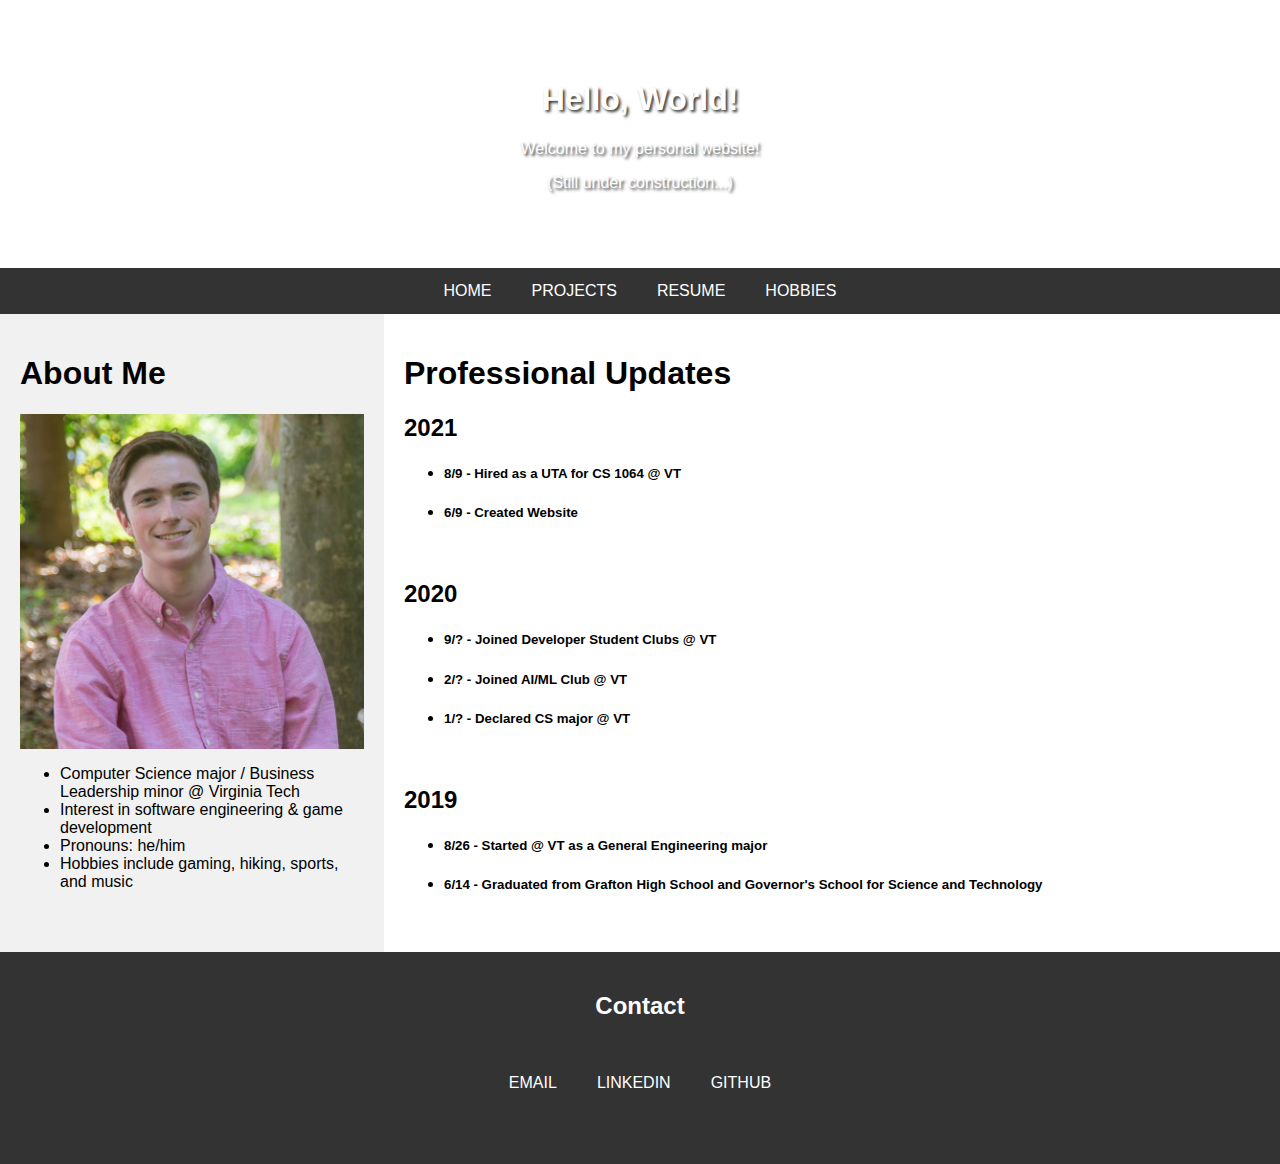
==== index.html @ 87d1e607 "updated projects page, reorganized media" ====
<!DOCTYPE html>
<html  lang="en">
<!--
    <head>
        Required meta tags
        <meta charset="utf-8">
        <meta name="viewport" content="width=device-width, initial-scale=1">
    
        Bootstrap CSS 
        <link href="https://cdn.jsdelivr.net/npm/bootstrap@5.0.1/dist/css/bootstrap.min.css" rel="stylesheet" integrity="sha384-+0n0xVW2eSR5OomGNYDnhzAbDsOXxcvSN1TPprVMTNDbiYZCxYbOOl7+AMvyTG2x" crossorigin="anonymous">
        

        <title>Welcome - Tim Asher</title>
    </head>

    <body style="text-align: center; align-content: center;">
        <h1>Hello World</h1>
        <p>I'm hosted with GitHub Pages.<br>yuh</p>
        <p>yeet</p>
        <br>
        <br>
        <h2 style="color:darkorange;">Page Under Construction</h2>
        <img src="construction.jpg" alt="Construction worker with stop sign">
        <p>gonna make it look better later obv</p>
        <br>
        <button onclick="document.location='projects.html'">Projects</button>
        <button onclick="document.location='resume.html'">Resume</button>
        <button onclick="document.location='hobbies.html'">Hobbies</button>
        <br>
        <h1>Welcome!</h1>
        <br>
        <img src="tim.jpg" alt="A flattering picture of Tim" width="270" height="480">
        <h2>About Me</h2>
        <p>idk i think im pretty cool</p>
        <br>
        <h4>Contact</h4>
        <a href="mailto:ashertim@vt.edu" target="_blank">Email</a>
        <a href="https://www.linkedin.com/in/tim-asher-398661160/" target="_blank">LinkedIn</a>
        <a href="https://github.com/ashertim" target="_blank">GitHub</a>
        
        <br>
        <br>
        <h2>Updates</h2>
        <h4>2021</h4>
        <ul>
            <li>6/9/21 - Created website</li>
        </ul>
        <h4>2020</h4>
        <ul>
            <li>9/20 - Joined Developer Student Clubs @ VT</li>
            <li>2/20 - Joined AI/ML Club @ VT</li>
            <li>1/20 - Declared CS major @ VT</li>
        </ul>
        <h4>2019</h4>
        <ul>
            <li>8/19 - Started @ VT as a General Engineering major</li>
            <li>6/19 - Graduated from Grafton High School and Governor's School for Science and Technology</li>
        </ul>
    </body>
-->

    <head>
        <title>Tim Asher</title>
        <meta charset="UTF-8">
        <meta name="viewport" content="width=device-width, initial-scale=1">
        <style>
            * {
              box-sizing: border-box;
            }
    
            /* Style the body */
            body {
              font-family: Arial;
              margin: 0;
            }

            /* Header/logo Title */
            .header {
              padding: 60px;
              text-align: center;
              background: url("media/home/tim_header.jpg");
              background-position-y: 35%;
              background-size: cover;
              color:white;
              text-shadow: 2px 2px 3px #333;
            }
    
            /* Style the top navigation bar */
            .navbar {
              display: flex;
              background-color: #333;
              justify-content: center;
            }
    
            /* Style the navigation bar links */
            .navbar a {
              color: white;
              padding: 14px 20px;
              text-decoration: none;
              text-align: center;
            }
    
            /* Change color on hover */
            .navbar a:hover {
              background-color: #ddd;
              color: black;
            }
    
            /* Column container */
            .row {  
              display: flex;
              flex-wrap: wrap;
            }
    
            /* Create two unequal columns that sits next to each other */
            /* Sidebar/left column */
            .side {
              flex: 30%;
              background-color: #f1f1f1;
              padding: 20px;
            }
    
            /* Main column */
            .main {
              flex: 70%;
              background-color: white;
              padding: 20px;
            }
    
            /* Fake image, just for this example */
            .fakeimg {
              background-color: #aaa;
              width: 100%;
              padding: 20px;
            }

            /* Image of me for about section */
            .about-img {
              background: url("media/home/tim_about.jpg");
              background-size: cover;
              width: 100%;
              height: 335px;
              padding: 20px;
            }
    
            /* Footer */
            .footer {
              display: flex;
              padding: 20px;
              text-align: center;
              background: #333;
              color: white;
              justify-content: center;
            }
    
            /* Responsive layout - when the screen is less than 700px wide, make the two columns stack on top of each other instead of next to each other */
            @media screen and (max-width: 700px) {
              .row, .navbar {   
                flex-direction: column;
              }
            }
        </style>
    </head>
    
    <body>
    
        <!-- Header -->
        <div class="header">
            <h1>Hello, World!</h1>
            <p>Welcome to my personal website!</p>
            <p>(Still under construction...)</p>
        </div>
    
        <!-- Navigation Bar -->
        <div class="navbar">
            <a href="https://ashertim.github.io/">HOME</a>
            <a href="https://ashertim.github.io/projects/">PROJECTS</a>
            <a href="https://ashertim.github.io/resume/">RESUME</a>
            <a href="https://ashertim.github.io/hobbies/">HOBBIES</a>
        </div>
    
        <!-- The flexible grid (content) -->
        <div class="row">
            <div class="side">
                <h1>About Me</h1>
                <div class="about-img"></div>
                <ul>
                  <li>Computer Science major / Business Leadership minor @ Virginia Tech</li>
                  <li>Interest in software engineering & game development</li>
                  <li>Pronouns: he/him</li>
                  <li>Hobbies include gaming, hiking, sports, and music</li>
                </ul>
            </div>
            <div class="main">
                <h1>Professional Updates</h1>

                <h2>2021</h2>
                <ul>
                  <li><h5>8/9 - Hired as a UTA for CS 1064 @ VT</h5></li>
                  <li><h5>6/9 - Created Website</h5></li>
                </ul>
                <br>

                <h2>2020</h2>
                <ul>
                  <li><h5>9/? - Joined Developer Student Clubs @ VT</h5></li>
                  <li><h5>2/? - Joined AI/ML Club @ VT</h5></li>
                  <li><h5>1/? - Declared CS major @ VT</h5></li>
                </ul>
                <br>

                <h2>2019</h2>
                <ul>
                  <li><h5>8/26 - Started @ VT as a General Engineering major</h5></li>
                  <li><h5>6/14 - Graduated from Grafton High School and Governor's School for Science and Technology</h5></li>
                </ul>
                <br>
                

            </div>
        </div>
        
        <!-- Footer -->
        <div class="footer">
            <h2>Contact</h2>
        </div>

        <div class="navbar">
          <a href="mailto:ashertim@vt.edu">EMAIL</a>
          <a href="https://www.linkedin.com/in/tim-asher-398661160/">LINKEDIN</a>
          <a href="https://github.com/ashertim">GITHUB</a>
        </div>
        
        <div class="footer">
          <br>
        </div>
    </body>

</html>
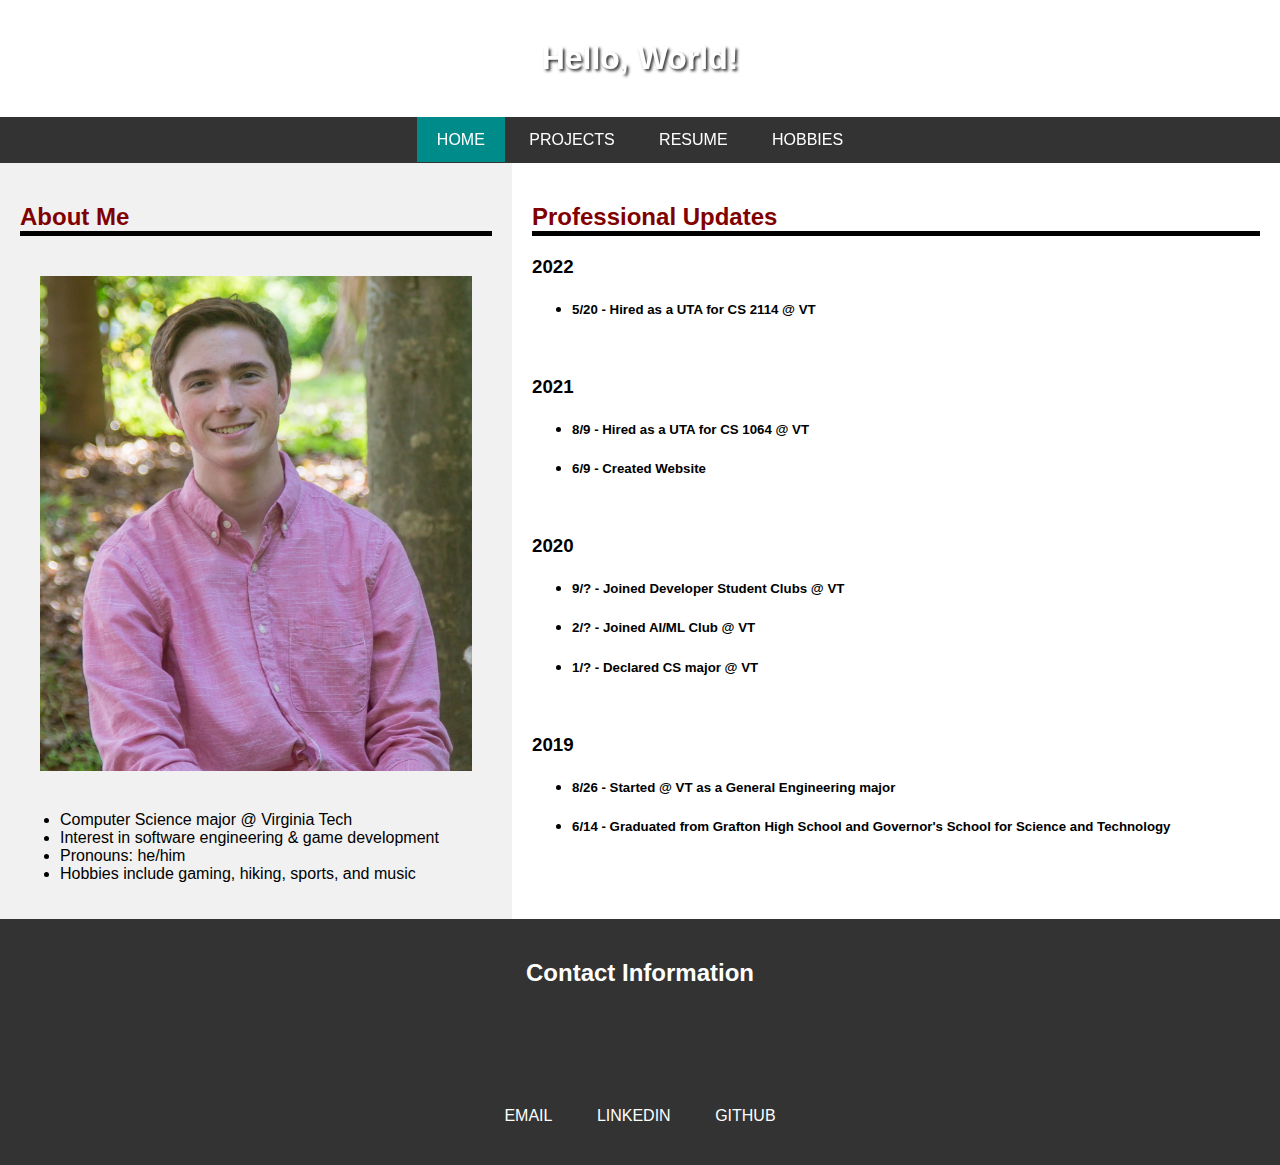
==== commit 16da2eff: "transitioned whole site to same style" ====
--- a/index.html
+++ b/index.html
@@ -1,239 +1,83 @@
 <!DOCTYPE html>
 <html  lang="en">
-<!--
+
     <head>
-        Required meta tags
-        <meta charset="utf-8">
-        <meta name="viewport" content="width=device-width, initial-scale=1">
-    
-        Bootstrap CSS 
-        <link href="https://cdn.jsdelivr.net/npm/bootstrap@5.0.1/dist/css/bootstrap.min.css" rel="stylesheet" integrity="sha384-+0n0xVW2eSR5OomGNYDnhzAbDsOXxcvSN1TPprVMTNDbiYZCxYbOOl7+AMvyTG2x" crossorigin="anonymous">
-        
-
-        <title>Welcome - Tim Asher</title>
+      <meta charset="utf-8">
+      <title>Tim Asher</title>
+      <link rel="stylesheet" href="./media/style.css">
     </head>
 
-    <body style="text-align: center; align-content: center;">
-        <h1>Hello World</h1>
-        <p>I'm hosted with GitHub Pages.<br>yuh</p>
-        <p>yeet</p>
-        <br>
-        <br>
-        <h2 style="color:darkorange;">Page Under Construction</h2>
-        <img src="construction.jpg" alt="Construction worker with stop sign">
-        <p>gonna make it look better later obv</p>
-        <br>
-        <button onclick="document.location='projects.html'">Projects</button>
-        <button onclick="document.location='resume.html'">Resume</button>
-        <button onclick="document.location='hobbies.html'">Hobbies</button>
-        <br>
-        <h1>Welcome!</h1>
-        <br>
-        <img src="tim.jpg" alt="A flattering picture of Tim" width="270" height="480">
-        <h2>About Me</h2>
-        <p>idk i think im pretty cool</p>
-        <br>
-        <h4>Contact</h4>
-        <a href="mailto:ashertim@vt.edu" target="_blank">Email</a>
-        <a href="https://www.linkedin.com/in/tim-asher-398661160/" target="_blank">LinkedIn</a>
-        <a href="https://github.com/ashertim" target="_blank">GitHub</a>
-        
-        <br>
-        <br>
-        <h2>Updates</h2>
-        <h4>2021</h4>
-        <ul>
-            <li>6/9/21 - Created website</li>
-        </ul>
-        <h4>2020</h4>
-        <ul>
-            <li>9/20 - Joined Developer Student Clubs @ VT</li>
-            <li>2/20 - Joined AI/ML Club @ VT</li>
-            <li>1/20 - Declared CS major @ VT</li>
-        </ul>
-        <h4>2019</h4>
-        <ul>
-            <li>8/19 - Started @ VT as a General Engineering major</li>
-            <li>6/19 - Graduated from Grafton High School and Governor's School for Science and Technology</li>
-        </ul>
-    </body>
--->
+    <body>
+      <div id="page-banner" class="banner" style="background:url('./media/home/tim_header.jpg');">
+          <h1 class="page-header">Hello, World!</h1>
+          <!-- <p class="page-header">Welcome to my personal website!</p> -->
+          <!-- <img src="./prof-photo.png" width="190" height="290"> -->
+          <!--Page nav-->
+          <nav class="navbar">
+              <a id="home-link" href="https://ashertim.github.io/">HOME</a>
+              <a href="https://ashertim.github.io/projects/">PROJECTS</a>
+              <a href="https://ashertim.github.io/resume/">RESUME</a>
+              <a href="https://ashertim.github.io/hobbies/">HOBBIES</a>
+          </nav>
+      </div>
 
-    <head>
-        <title>Tim Asher</title>
-        <meta charset="UTF-8">
-        <meta name="viewport" content="width=device-width, initial-scale=1">
-        <style>
-            * {
-              box-sizing: border-box;
-            }
-    
-            /* Style the body */
-            body {
-              font-family: Arial;
-              margin: 0;
-            }
-
-            /* Header/logo Title */
-            .header {
-              padding: 60px;
-              text-align: center;
-              background: url("media/home/tim_header.jpg");
-              background-position-y: 35%;
-              background-size: cover;
-              color:white;
-              text-shadow: 2px 2px 3px #333;
-            }
-    
-            /* Style the top navigation bar */
-            .navbar {
-              display: flex;
-              background-color: #333;
-              justify-content: center;
-            }
-    
-            /* Style the navigation bar links */
-            .navbar a {
-              color: white;
-              padding: 14px 20px;
-              text-decoration: none;
-              text-align: center;
-            }
-    
-            /* Change color on hover */
-            .navbar a:hover {
-              background-color: #ddd;
-              color: black;
-            }
-    
-            /* Column container */
-            .row {  
-              display: flex;
-              flex-wrap: wrap;
-            }
-    
-            /* Create two unequal columns that sits next to each other */
-            /* Sidebar/left column */
-            .side {
-              flex: 30%;
-              background-color: #f1f1f1;
-              padding: 20px;
-            }
-    
-            /* Main column */
-            .main {
-              flex: 70%;
-              background-color: white;
-              padding: 20px;
-            }
-    
-            /* Fake image, just for this example */
-            .fakeimg {
-              background-color: #aaa;
-              width: 100%;
-              padding: 20px;
-            }
-
-            /* Image of me for about section */
-            .about-img {
-              background: url("media/home/tim_about.jpg");
-              background-size: cover;
-              width: 100%;
-              height: 335px;
-              padding: 20px;
-            }
-    
-            /* Footer */
-            .footer {
-              display: flex;
-              padding: 20px;
-              text-align: center;
-              background: #333;
-              color: white;
-              justify-content: center;
-            }
-    
-            /* Responsive layout - when the screen is less than 700px wide, make the two columns stack on top of each other instead of next to each other */
-            @media screen and (max-width: 700px) {
-              .row, .navbar {   
-                flex-direction: column;
-              }
-            }
-        </style>
-    </head>
-    
-    <body>
-    
-        <!-- Header -->
-        <div class="header">
-            <h1>Hello, World!</h1>
-            <p>Welcome to my personal website!</p>
-            <p>(Still under construction...)</p>
-        </div>
-    
-        <!-- Navigation Bar -->
-        <div class="navbar">
-            <a href="https://ashertim.github.io/">HOME</a>
-            <a href="https://ashertim.github.io/projects/">PROJECTS</a>
-            <a href="https://ashertim.github.io/resume/">RESUME</a>
-            <a href="https://ashertim.github.io/hobbies/">HOBBIES</a>
-        </div>
-    
-        <!-- The flexible grid (content) -->
-        <div class="row">
-            <div class="side">
-                <h1>About Me</h1>
-                <div class="about-img"></div>
-                <ul>
-                  <li>Computer Science major / Business Leadership minor @ Virginia Tech</li>
+      <div class="page-main">
+          <div class="side-bar">
+              <h2>About Me</h2>
+              <img id="profile-img" src="./media/home/tim_about.jpg">
+              <ul>
+                  <li>Computer Science major @ Virginia Tech</li>
                   <li>Interest in software engineering & game development</li>
                   <li>Pronouns: he/him</li>
                   <li>Hobbies include gaming, hiking, sports, and music</li>
+              </ul>
+          </div>
+
+          <div class="main-section">
+            <h2>Professional Updates</h2>
+
+            <h3>2022</h3>
+                <ul>
+                  <li><h5>5/20 - Hired as a UTA for CS 2114 @ VT</h5></li>
                 </ul>
-            </div>
-            <div class="main">
-                <h1>Professional Updates</h1>
+            <br>
 
-                <h2>2021</h2>
+            <h3>2021</h3>
                 <ul>
                   <li><h5>8/9 - Hired as a UTA for CS 1064 @ VT</h5></li>
                   <li><h5>6/9 - Created Website</h5></li>
                 </ul>
-                <br>
+            <br>
 
-                <h2>2020</h2>
+            <h3>2020</h3>
                 <ul>
                   <li><h5>9/? - Joined Developer Student Clubs @ VT</h5></li>
                   <li><h5>2/? - Joined AI/ML Club @ VT</h5></li>
                   <li><h5>1/? - Declared CS major @ VT</h5></li>
                 </ul>
-                <br>
+            <br>
 
-                <h2>2019</h2>
+            <h3>2019</h3>
                 <ul>
                   <li><h5>8/26 - Started @ VT as a General Engineering major</h5></li>
                   <li><h5>6/14 - Graduated from Grafton High School and Governor's School for Science and Technology</h5></li>
                 </ul>
-                <br>
-                
 
-            </div>
-        </div>
-        
-        <!-- Footer -->
-        <div class="footer">
-            <h2>Contact</h2>
-        </div>
+          </div>
+      </div>
 
-        <div class="navbar">
-          <a href="mailto:ashertim@vt.edu">EMAIL</a>
-          <a href="https://www.linkedin.com/in/tim-asher-398661160/">LINKEDIN</a>
-          <a href="https://github.com/ashertim">GITHUB</a>
-        </div>
-        
-        <div class="footer">
-          <br>
-        </div>
+      <div class="page-footer">
+          <section id="contact-info" class="resume-section">
+              <!--This section edited from Luke Gusukuma's demo CV-->
+              <h2 class="section-header">Contact Information</h2>
+              
+              <nav id="footer-navbar" class="navbar">
+                  <a href="mailto:ashertim@vt.edu">EMAIL</a>
+                  <a href="https://linkedin.com/in/ashertim">LINKEDIN</a>
+                  <a href="https://github.com/ashertim">GITHUB</a>
+              </nav>
+          </section>
+      </div>
     </body>
 
 </html>--- a/media/style.css
+++ b/media/style.css
@@ -0,0 +1,155 @@
+/* Tim Asher - CS3744 Project 2: CSS */
+
+  /* Set box-sizing property for all selectors */
+* {
+    box-sizing: border-box;
+  }
+
+  /* Style the body */
+  body {
+    font-family: Arial;
+    margin: 0;
+  }
+
+  /* Style top banner - set it to "stick" when scrolling */
+  .banner {
+    position: sticky;
+    position: -webkit-sticky;
+    top: 0;
+    /* background: url("./media/home/tim_header.jpg"); */
+  }
+
+  /* Header formatting */
+  .page-header {
+    padding: 40px;
+    text-align: center;
+    margin:0px;
+    color:white;
+    text-shadow: 2px 2px 3px #333;
+  }
+
+  /* Account for page banner when using anchor links
+     Credit: https://stackoverflow.com/questions/4086107/fixed-page-header-overlaps-in-page-anchors
+   */
+  :target::before {
+    content: "";
+    display: block;
+    height: 155px; /* fixed header height*/
+    margin: -155px 0 0; /* negative fixed header height */
+  }
+
+  /* Navbar design inspired by W3Schools Design
+     https://www.w3schools.com/css/tryit.asp?filename=trycss_website_layout_blog */
+     
+  /* Style the top navigation bar */
+  .navbar {
+    padding: 14px;
+    background-color: #333;
+    text-align: center;
+    justify-content: center;
+  }
+
+  /* Style the navigation bar links */
+  .navbar a {
+    color: white;
+    padding: 14px 20px;
+    text-decoration: none;
+    text-align: center;
+  }
+
+  /* Change navigation link color on hover */
+  .navbar a:hover {
+    background-color: #ddd;
+    color: black;
+  }
+
+  /* Style link to GitPages home - different from
+     other links since it links to a separate page */
+  #home-link {
+    background-color: darkcyan;
+    color:white;
+  }
+
+  /* Style section headers to make them pop, add a bottom border */
+  h2 {
+    color:maroon;
+    border-bottom: 5px;
+    border-style: hidden hidden solid hidden;
+    border-color: black;
+  }
+
+  /* Set contact info header back to default due to dark background */
+  #contact-info h2 {
+    color:white;
+    border-bottom: hidden;
+  }
+
+  /* Divide page into two sections, one for picture 
+     and one for resume */
+  .page-main {  
+    display: flex;
+    flex-wrap: wrap;
+  }
+
+  /* Left section: contains professional picture */
+  .side-bar {
+    flex: 40%;
+    background-color: #f1f1f1;
+    padding: 20px;
+  }
+
+  /* Style professional picture */
+  #profile-img {
+    width:100%;
+    padding: 20px;
+  }
+
+  /* Main section */
+  .main-section {
+    flex: 60%;
+    background-color: white;
+    padding: 20px;
+  }
+
+  /* Set subsection within skills to be a flex container */
+  #skill-lists {
+    display: flex;
+  }
+
+  /* Each skill list takes up 1/3 of skills section, side-by-side */
+  .skills-section {
+    width:30%;
+  }
+
+  /* Place addresses side-by-side */
+  .address-section {
+    width: 50%;
+    float:left;
+  }
+
+  /* Footer - holds contact info */
+  .page-footer {
+    display: flex;
+    padding: 20px;
+    text-align: center;
+    background: #333;
+    color: white;
+    justify-content: center;
+  }
+
+  /* Style navbar for contact links */
+  #footer-navbar {
+    padding: 20px;
+    margin-top: 100px;
+  }
+
+  /* Responsive layout - when the screen is less than 700px wide, 
+  make the two columns stack on top of each other instead of next 
+  to each other 
+  Credit: w3schools.com/css/css_website_layout.asp */
+  @media screen and (max-width: 500px) {
+    .row, .navbar {   
+      flex-direction: column;
+    }
+  }
+
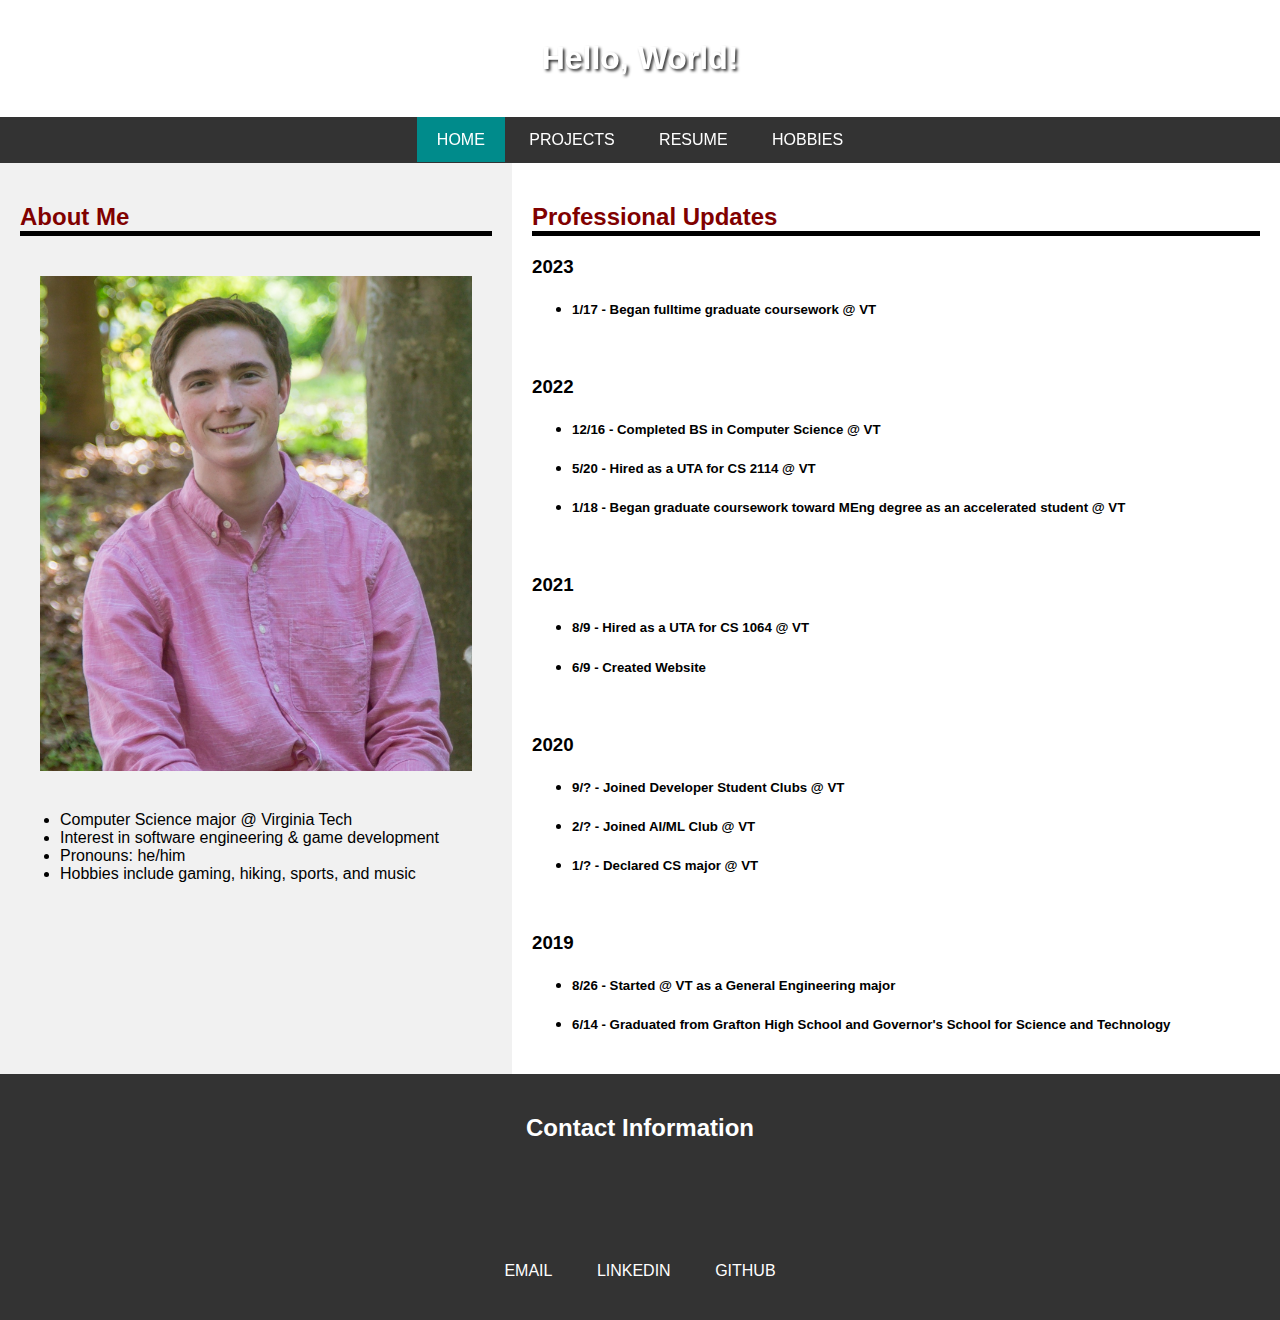
==== commit 7aeb30d0: "grad update" ====
--- a/index.html
+++ b/index.html
@@ -36,9 +36,17 @@
           <div class="main-section">
             <h2>Professional Updates</h2>
 
+            <h3>2023</h3>
+              <ul>
+                <li><h5>1/17 - Began fulltime graduate coursework @ VT</h5></li>
+              </ul>
+            <br>
+
             <h3>2022</h3>
                 <ul>
+                  <li><h5>12/16 - Completed BS in Computer Science @ VT</h5></li>
                   <li><h5>5/20 - Hired as a UTA for CS 2114 @ VT</h5></li>
+                  <li><h5>1/18 - Began graduate coursework toward MEng degree as an accelerated student @ VT</h5></li>
                 </ul>
             <br>
 
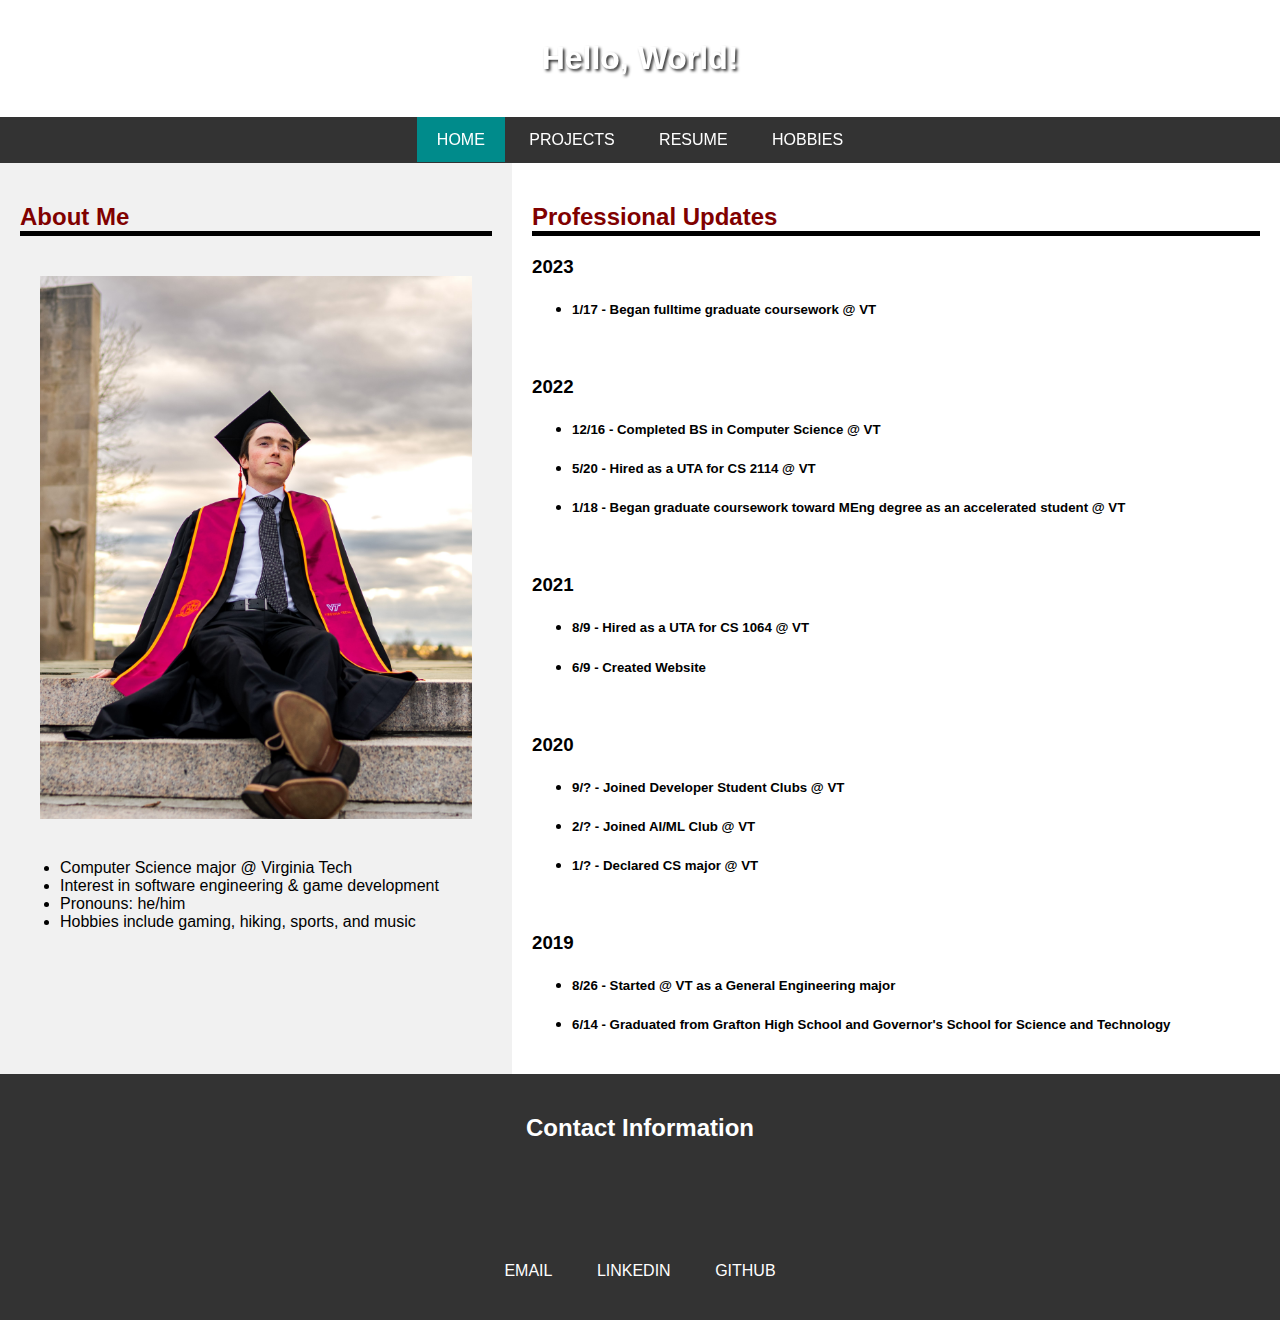
==== commit c8c009fc: "project updates" ====
--- a/index.html
+++ b/index.html
@@ -24,7 +24,7 @@
       <div class="page-main">
           <div class="side-bar">
               <h2>About Me</h2>
-              <img id="profile-img" src="./media/home/tim_about.jpg">
+              <img id="profile-img" src="./media/home/tim_about_2.jpg">
               <ul>
                   <li>Computer Science major @ Virginia Tech</li>
                   <li>Interest in software engineering & game development</li>
--- a/media/style.css
+++ b/media/style.css
@@ -111,6 +111,22 @@
     padding: 20px;
   }
 
+  /* Image container/gallery for hobby section */
+  .image-container {
+    display: flex;
+    flex-wrap: wrap;
+  }
+
+  /* Style images within container */
+  .image-container img {
+    flex: 25%;
+    max-width: 25%;
+    height: 500px;
+    object-fit: cover;
+    padding: 5px 5px 5px 5px;
+
+  }
+
   /* Set subsection within skills to be a flex container */
   #skill-lists {
     display: flex;
@@ -148,7 +164,7 @@
   to each other 
   Credit: w3schools.com/css/css_website_layout.asp */
   @media screen and (max-width: 500px) {
-    .row, .navbar {   
+    .row, .navbar, .image-container {   
       flex-direction: column;
     }
   }
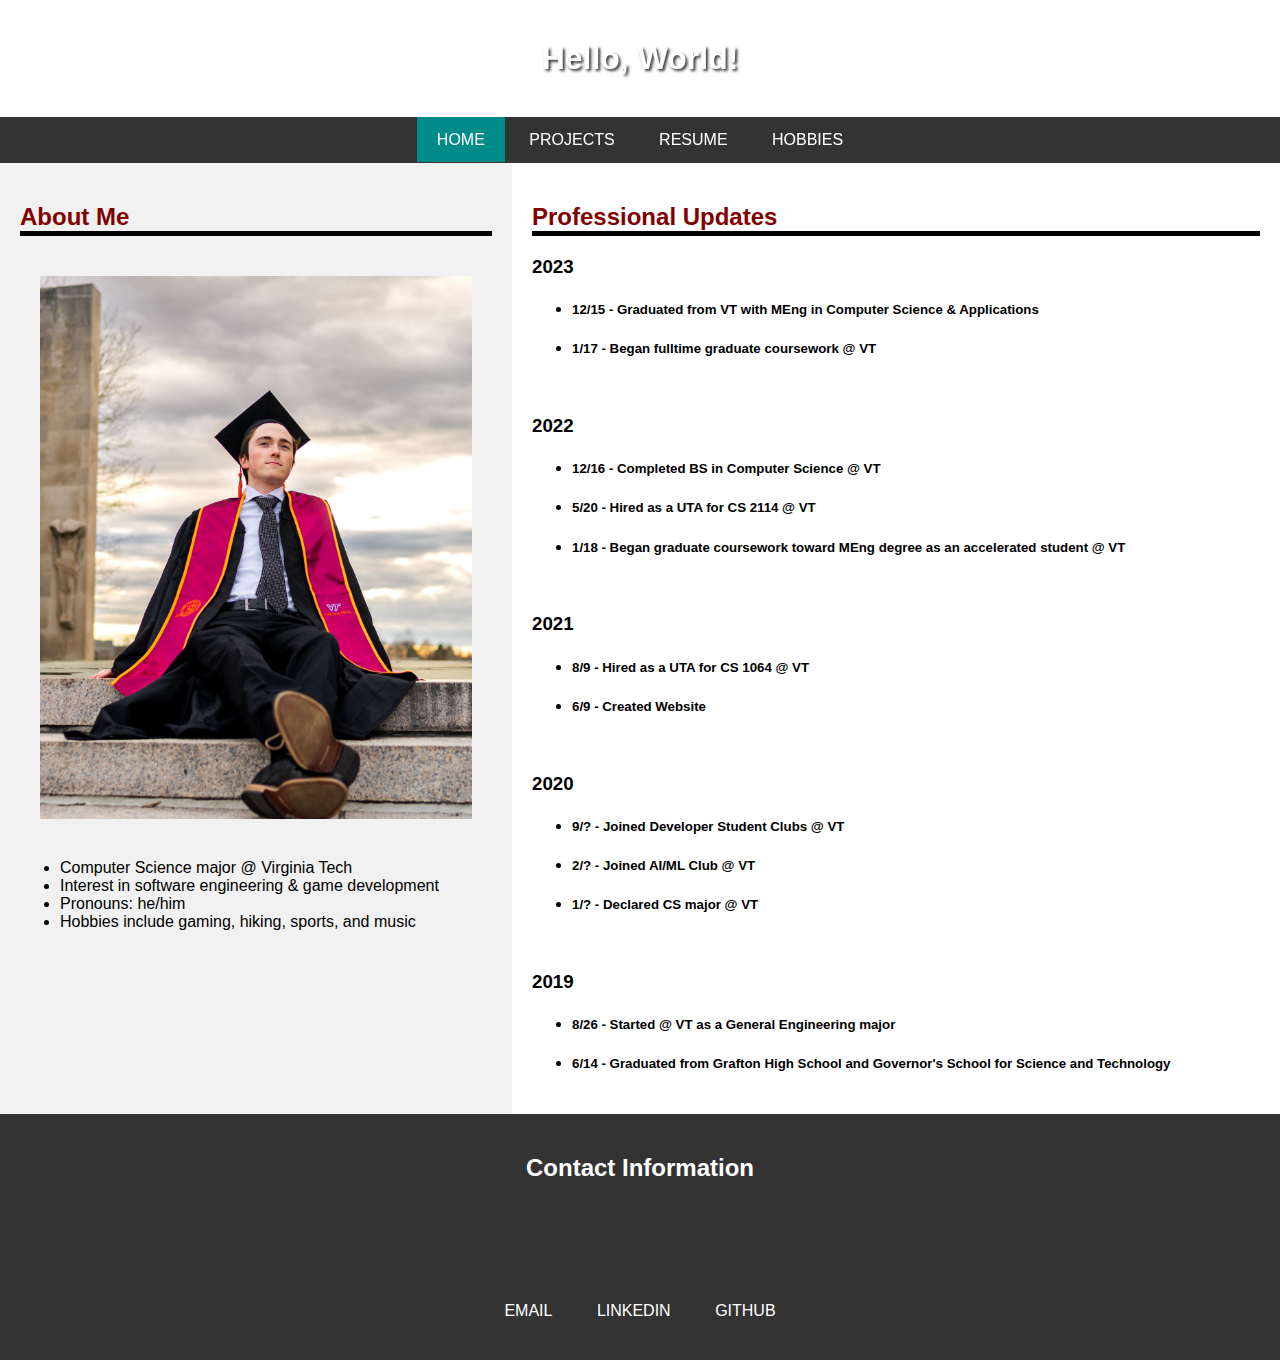
==== commit c6f3277d: "resume/professional update" ====
--- a/index.html
+++ b/index.html
@@ -38,6 +38,7 @@
 
             <h3>2023</h3>
               <ul>
+                <li><h5>12/15 - Graduated from VT with MEng in Computer Science & Applications</h5></li>
                 <li><h5>1/17 - Began fulltime graduate coursework @ VT</h5></li>
               </ul>
             <br>
--- a/media/style.css
+++ b/media/style.css
@@ -112,20 +112,19 @@
   }
 
   /* Image container/gallery for hobby section */
-  .image-container {
+  /* .image-container {
     display: flex;
     flex-wrap: wrap;
-  }
+  } */
 
   /* Style images within container */
-  .image-container img {
-    flex: 25%;
-    max-width: 25%;
-    height: 500px;
+  /* .image-container img {
+    flex: 30%;
+    width: 30%;
     object-fit: cover;
     padding: 5px 5px 5px 5px;
 
-  }
+  } */
 
   /* Set subsection within skills to be a flex container */
   #skill-lists {
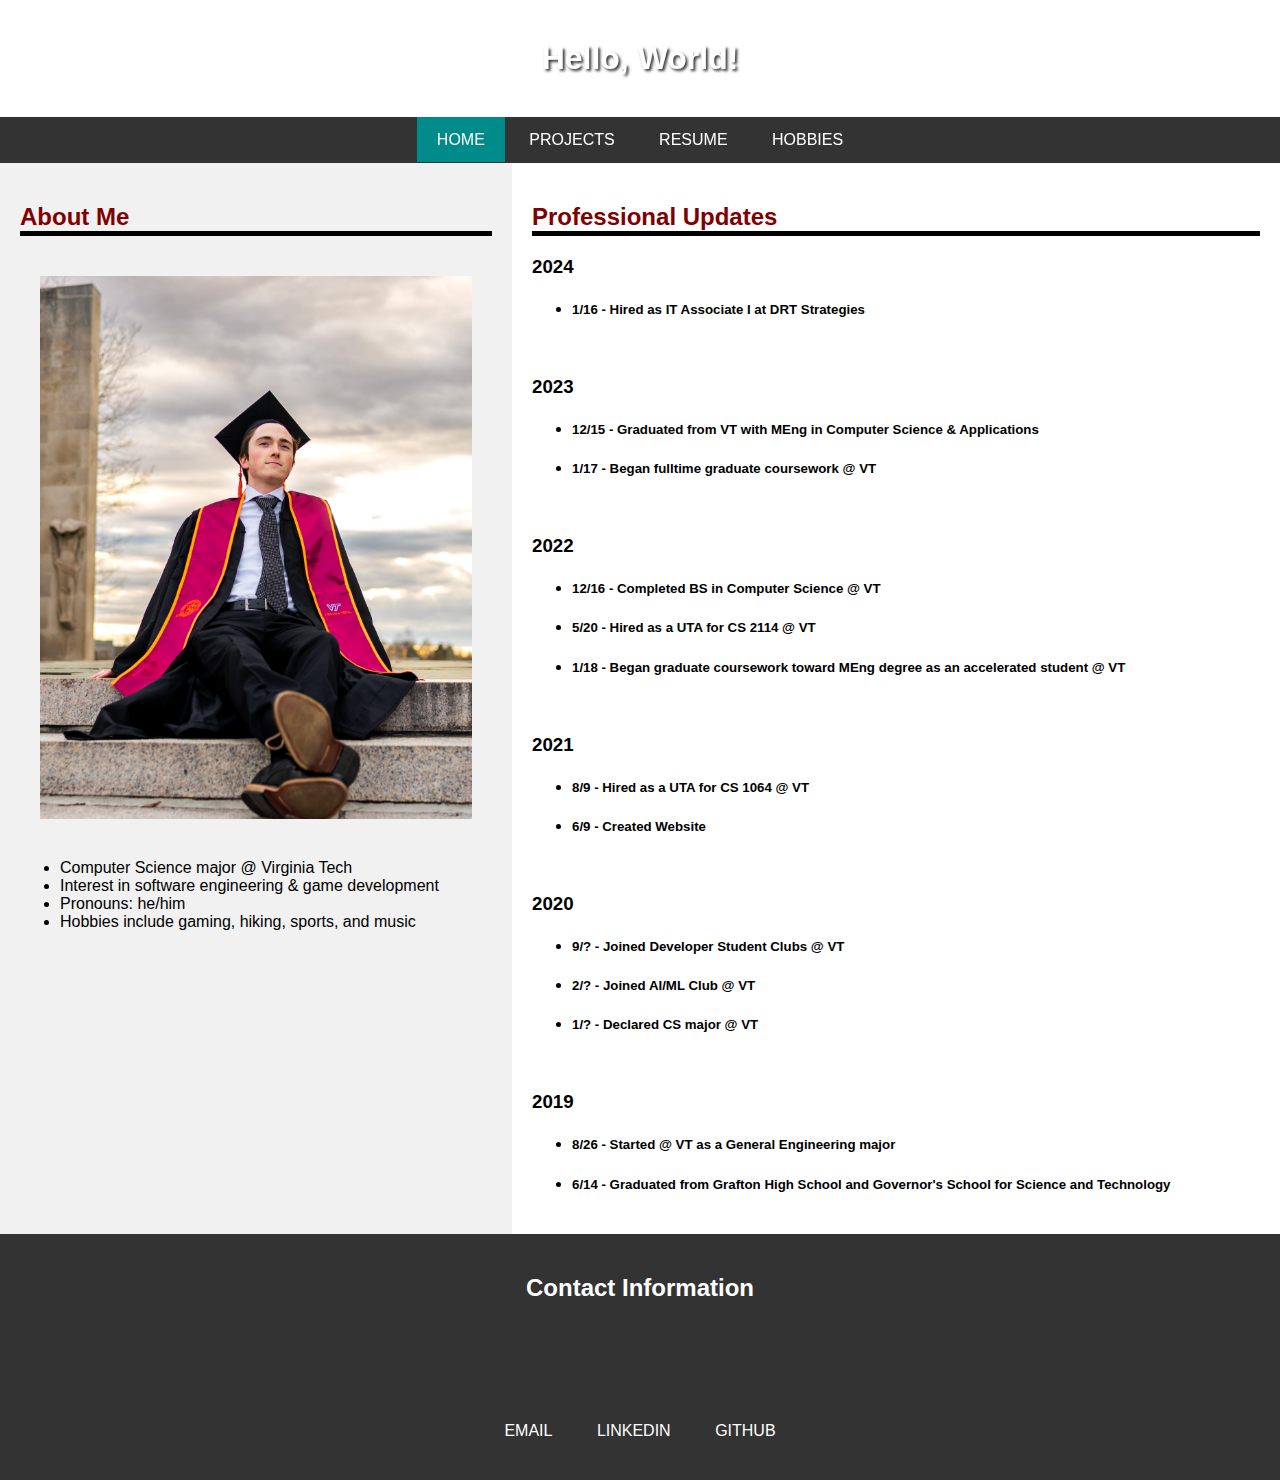
==== commit 2317e44b: "updated home page" ====
--- a/index.html
+++ b/index.html
@@ -35,6 +35,12 @@
 
           <div class="main-section">
             <h2>Professional Updates</h2>
+
+            <h3>2024</h3>
+              <ul>
+                <li><h5>1/16 - Hired as IT Associate I at DRT Strategies</h5></li>
+              </ul>
+            <br>
 
             <h3>2023</h3>
               <ul>
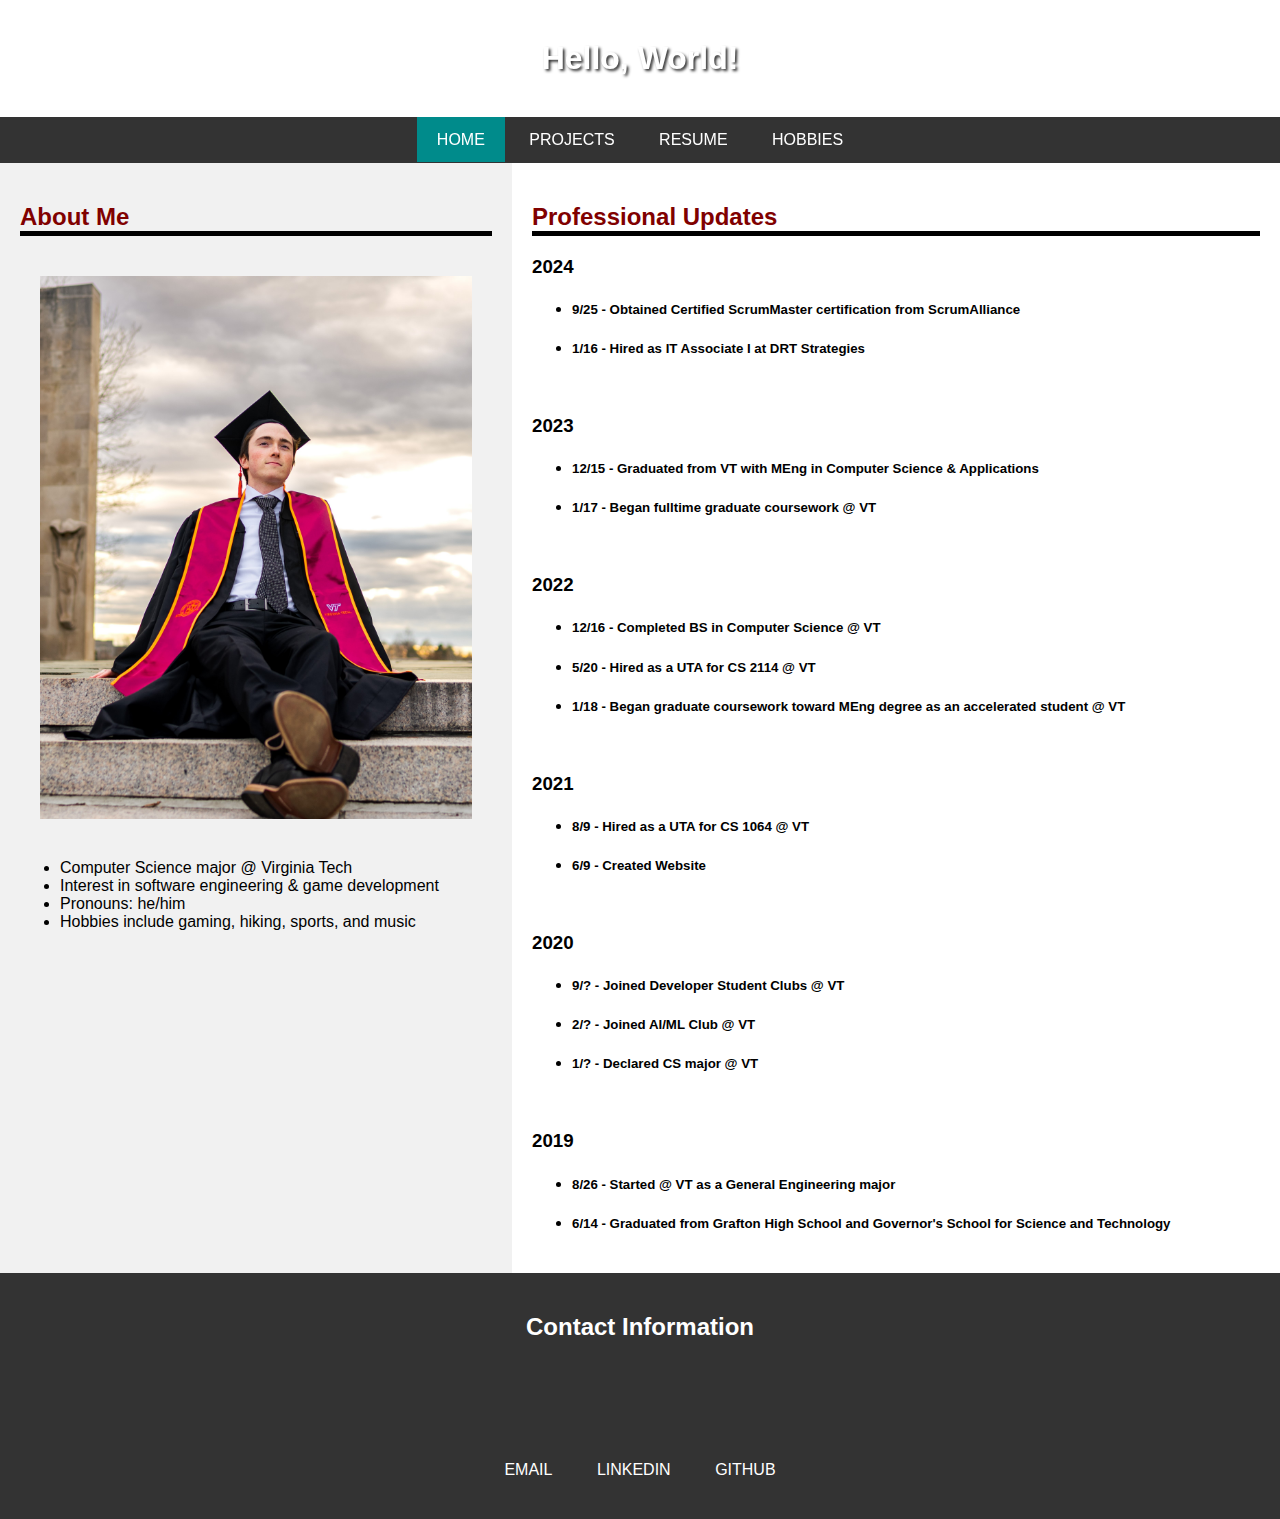
==== commit 54ef87f0: "added CSM update" ====
--- a/index.html
+++ b/index.html
@@ -38,6 +38,7 @@
 
             <h3>2024</h3>
               <ul>
+                <li><h5>9/25 - Obtained Certified ScrumMaster certification from ScrumAlliance</h5></li>
                 <li><h5>1/16 - Hired as IT Associate I at DRT Strategies</h5></li>
               </ul>
             <br>
